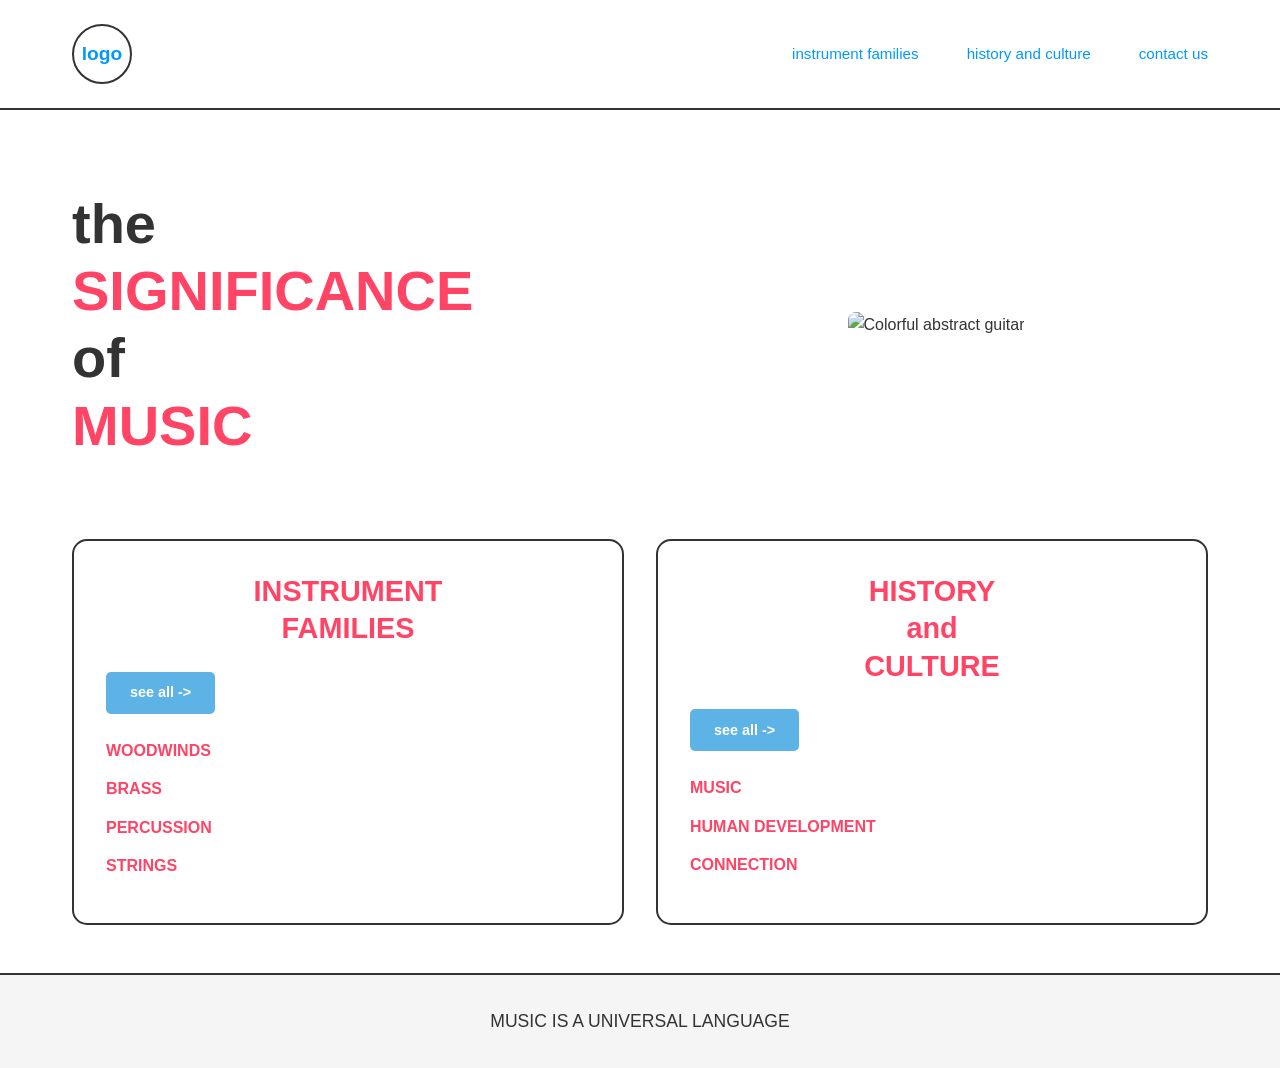
==== index.html @ 60ae44c4 "home page" ====
<!DOCTYPE html>
<html lang="en">
<head>
    <meta charset="UTF-8">
    <meta name="viewport" content="width=device-width, initial-scale=1.0">
    <title>Lexy Chater - The Significance of Music</title>
    <link rel="stylesheet" href="styles.css">
</head>
<body>
    <header>
        <div class="header-container">
            <div class="logo">logo</div>
            <nav>
                <a href="#">instrument families</a>
                <a href="#">history and culture</a>
                <a href="#">contact us</a>
            </nav>
        </div>
    </header>

    <main>
        <section class="hero">
            <h1>the<br><span class="highlight">SIGNIFICANCE</span><br>of<br><span class="highlight">MUSIC</span></h1>
            <div class="hero-image">
                <img src="../images/guitar.png" alt="Colorful abstract guitar">
            </div>
        </section>

        <section class="content">
            <div class="card instrument-families">
                <h2 class="card-title">INSTRUMENT<br>FAMILIES</h2>
                <a href="#" class="btn">see all -></a>
                <ul class="card-list">
                    <li>WOODWINDS</li>
                    <li>BRASS</li>
                    <li>PERCUSSION</li>
                    <li>STRINGS</li>
                </ul>
            </div>

            <div class="card history-culture">
                <h2 class="card-title">HISTORY<br>and<br>CULTURE</h2>
                <a href="#" class="btn">see all -></a>
                <ul class="card-list">
                    <li>MUSIC</li>
                    <li>HUMAN DEVELOPMENT</li>
                    <li>CONNECTION</li>
                </ul>
            </div>
        </section>
    </main>

    <footer>
        <p>MUSIC IS A UNIVERSAL LANGUAGE</p>
    </footer>
</body>
</html>
---- styles.css ----
/* Global Styles */
* {
    margin: 0;
    padding: 0;
    box-sizing: border-box;
}

body {
    font-family: Arial, sans-serif;
    line-height: 1.6;
    color: #333;
}

/* Header */
header {
    border-bottom: 2px solid #333;
    padding: 1.5rem 0;
}

.header-container {
    max-width: 1200px;
    margin: 0 auto;
    display: flex;
    align-items: center;
    justify-content: space-between;
    padding: 0 2rem;
}

.logo {
    font-size: 1.2rem;
    font-weight: bold;
    color: #0099ff;
    border: 2px solid #333;
    border-radius: 50%;
    width: 60px;
    height: 60px;
    display: flex;
    align-items: center;
    justify-content: center;
}

nav {
    display: flex;
    gap: 3rem;
}

nav a {
    color: #0099ff;
    text-decoration: none;
    font-size: 0.95rem;
    font-weight: 500;
    transition: color 0.3s ease;
}

nav a:hover {
    color: #0077cc;
}

/* Hero Section */
.hero {
    display: grid;
    grid-template-columns: 1fr 1fr;
    align-items: center;
    gap: 3rem;
    max-width: 1200px;
    margin: 3rem auto;
    padding: 2rem;
}

.hero h1 {
    font-size: 3.5rem;
    line-height: 1.2;
    color: #333;
    text-align: left;
}

.hero .highlight {
    color: #ff4466;
    font-weight: bold;
}

.hero-image {
    text-align: center;
}

.hero-image img {
    max-width: 100%;
    height: auto;
    border-radius: 8px;
}

/* Content Section */
.content {
    display: grid;
    grid-template-columns: 1fr 1fr;
    gap: 2rem;
    max-width: 1200px;
    margin: 3rem auto;
    padding: 0 2rem;
}

/* Cards */
.card {
    border: 2px solid #333;
    border-radius: 15px;
    padding: 2rem;
    position: relative;
}

.card-title {
    color: #ff4466;
    font-size: 1.8rem;
    margin-bottom: 1.5rem;
    text-align: center;
    line-height: 1.3;
}

.btn {
    display: inline-block;
    background-color: #5eb3e6;
    color: white;
    padding: 0.6rem 1.5rem;
    border-radius: 5px;
    text-decoration: none;
    font-size: 0.9rem;
    font-weight: bold;
    margin-bottom: 1.5rem;
    transition: background-color 0.3s ease;
}

.btn:hover {
    background-color: #2d88c7;
}

.card-list {
    list-style: none;
}

.card-list li {
    color: #ff4466;
    font-weight: bold;
    margin-bottom: 0.8rem;
    font-size: 1rem;
}

/* Footer */
footer {
    background-color: #f5f5f5;
    border-top: 2px solid #333;
    text-align: center;
    padding: 2rem;
    margin-top: 3rem;
    font-size: 1.1rem;
    font-weight: 500;
    color: #333;
}

/* Responsive Design */
@media (max-width: 768px) {
    .header-container {
        flex-direction: column;
        gap: 1rem;
    }

    nav {
        gap: 1rem;
        font-size: 0.85rem;
    }

    .hero {
        grid-template-columns: 1fr;
        gap: 2rem;
    }

    .hero h1 {
        font-size: 2.5rem;
    }

    .content {
        grid-template-columns: 1fr;
    }
}
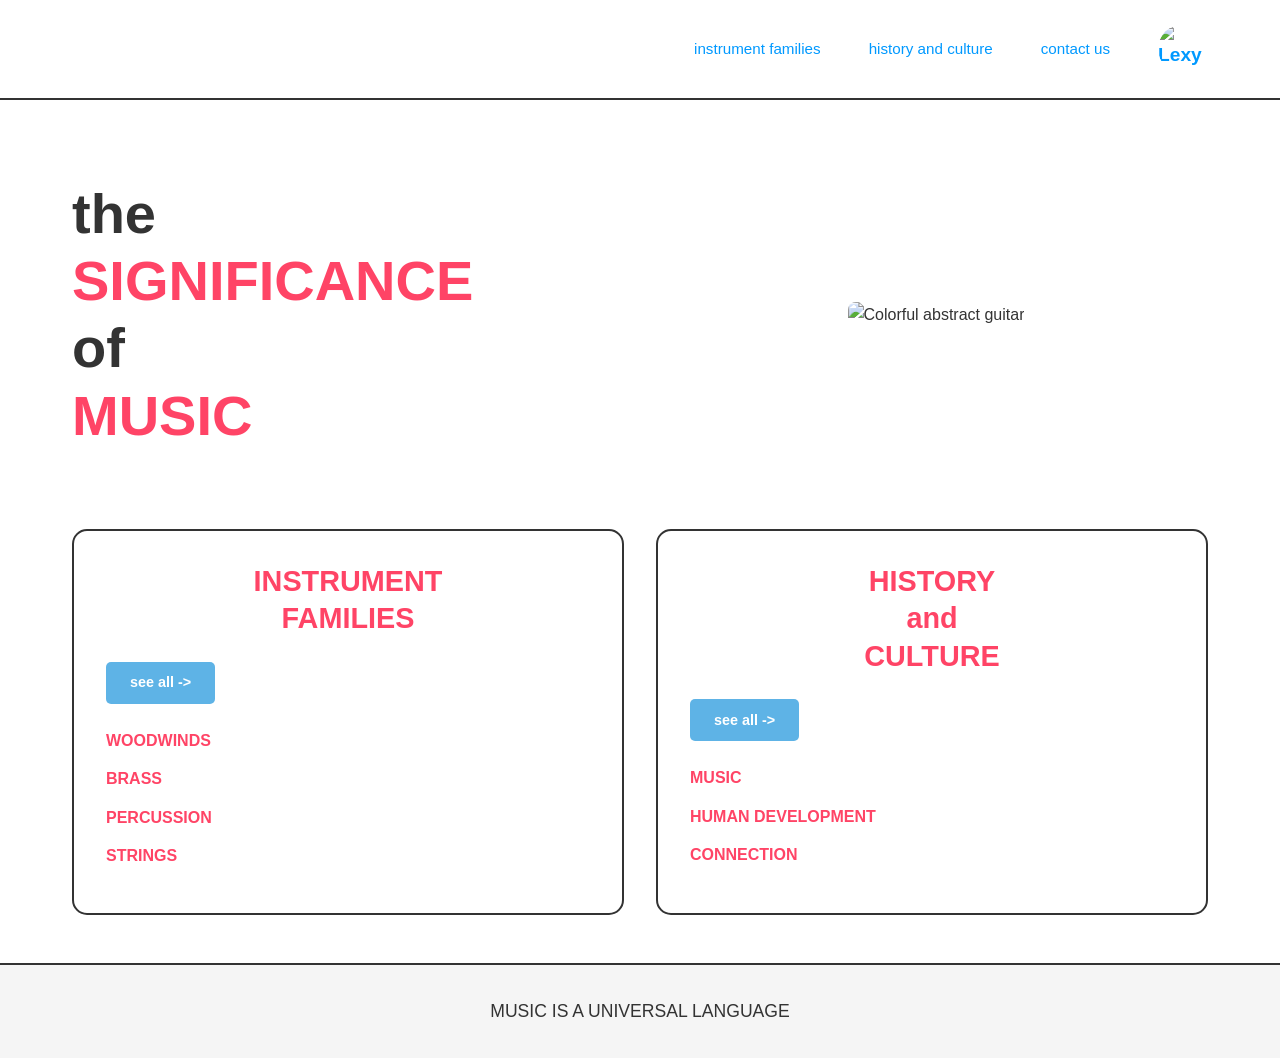
==== commit 69c57535: "home" ====
--- a/index.html
+++ b/index.html
@@ -9,12 +9,14 @@
 <body>
     <header>
         <div class="header-container">
-            <div class="logo">logo</div>
             <nav>
                 <a href="#">instrument families</a>
                 <a href="#">history and culture</a>
                 <a href="#">contact us</a>
             </nav>
+            <a href="index.html" class="logo">
+                <img src="../images/guitar.png" alt="Lexy Chater Logo">
+            </a>
         </div>
     </header>
 
@@ -22,7 +24,7 @@
         <section class="hero">
             <h1>the<br><span class="highlight">SIGNIFICANCE</span><br>of<br><span class="highlight">MUSIC</span></h1>
             <div class="hero-image">
-                <img src="../images/guitar.png" alt="Colorful abstract guitar">
+                <img src="../images/guitar-logo.jpg" alt="Colorful abstract guitar">
             </div>
         </section>
 
--- a/styles.css
+++ b/styles.css
@@ -22,21 +22,31 @@
     margin: 0 auto;
     display: flex;
     align-items: center;
-    justify-content: space-between;
+    justify-content: flex-end;
     padding: 0 2rem;
+    gap: 3rem;
 }
 
 .logo {
     font-size: 1.2rem;
     font-weight: bold;
     color: #0099ff;
-    border: 2px solid #333;
+    border: none;
     border-radius: 50%;
-    width: 60px;
-    height: 60px;
+    width: 50px;
+    height: 50px;
     display: flex;
     align-items: center;
     justify-content: center;
+    overflow: hidden;
+    text-decoration: none;
+}
+
+.logo img {
+    width: 100%;
+    height: 100%;
+    object-fit: cover;
+    border-radius: 50%;
 }
 
 nav {
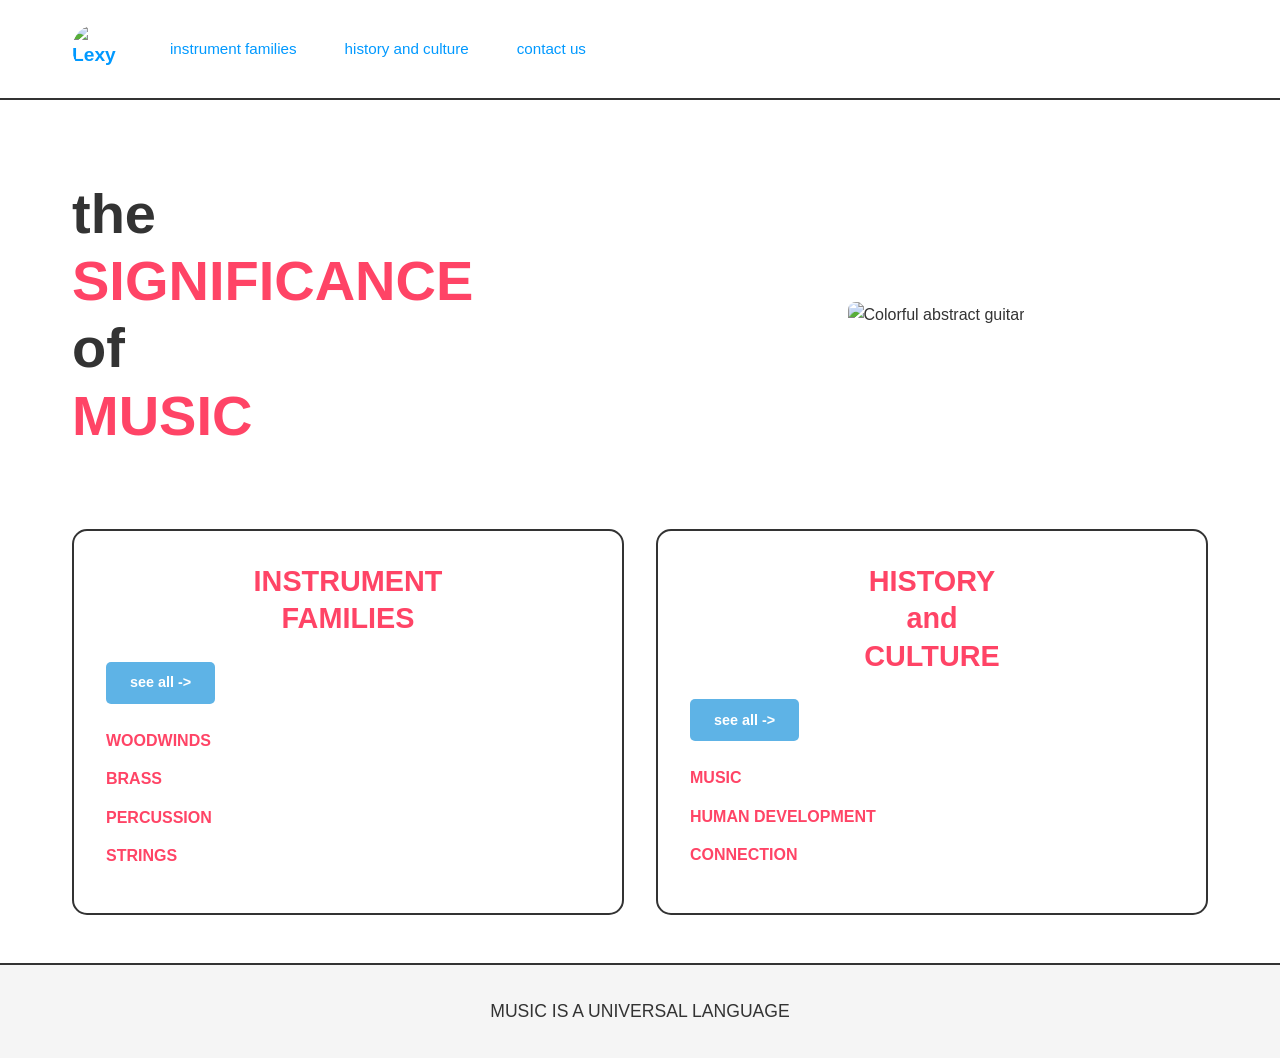
==== commit 2f4515b6: "main" ====
--- a/index.html
+++ b/index.html
@@ -9,14 +9,14 @@
 <body>
     <header>
         <div class="header-container">
+            <a href="index.html" class="logo">
+                <img src="../images/guitar.png" alt="Lexy Chater Logo">
+            </a>
             <nav>
                 <a href="#">instrument families</a>
                 <a href="#">history and culture</a>
                 <a href="#">contact us</a>
             </nav>
-            <a href="index.html" class="logo">
-                <img src="../images/guitar.png" alt="Lexy Chater Logo">
-            </a>
         </div>
     </header>
 
--- a/styles.css
+++ b/styles.css
@@ -22,7 +22,7 @@
     margin: 0 auto;
     display: flex;
     align-items: center;
-    justify-content: flex-end;
+    justify-content: flex-start;
     padding: 0 2rem;
     gap: 3rem;
 }
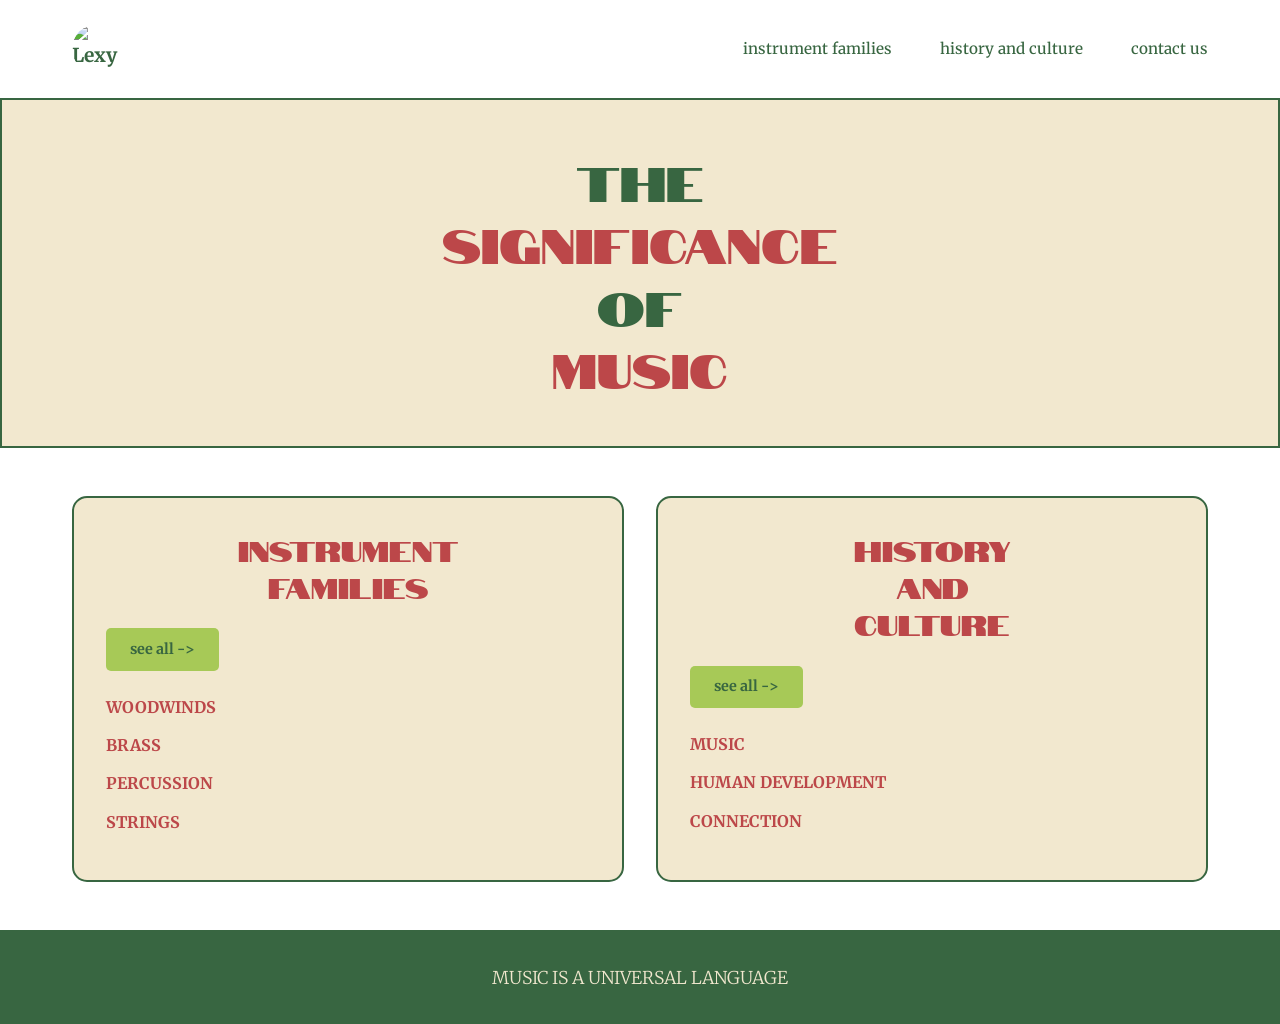
==== commit 910dd4e8: "main" ====
--- a/index.html
+++ b/index.html
@@ -10,7 +10,7 @@
     <header>
         <div class="header-container">
             <a href="index.html" class="logo">
-                <img src="../images/guitar.png" alt="Lexy Chater Logo">
+                <img src="../images/guitar-logo.jpg" alt="Lexy Chater Logo">
             </a>
             <nav>
                 <a href="#">instrument families</a>
@@ -20,14 +20,11 @@
         </div>
     </header>
 
+    <section class="hero-banner">
+        <h1>the<br><span class="highlight">SIGNIFICANCE</span><br>of<br><span class="highlight">MUSIC</span></h1>
+    </section>
+
     <main>
-        <section class="hero">
-            <h1>the<br><span class="highlight">SIGNIFICANCE</span><br>of<br><span class="highlight">MUSIC</span></h1>
-            <div class="hero-image">
-                <img src="../images/guitar-logo.jpg" alt="Colorful abstract guitar">
-            </div>
-        </section>
-
         <section class="content">
             <div class="card instrument-families">
                 <h2 class="card-title">INSTRUMENT<br>FAMILIES</h2>
--- a/styles.css
+++ b/styles.css
@@ -1,3 +1,14 @@
+/* Font Imports */
+@import url('https://fonts.googleapis.com/css2?family=Merriweather:wght@300;400&family=Notable&display=swap');
+
+/* Color Variables */
+:root {
+    --primary: #386641;
+    --secondary: #A7C957;
+    --accent1: #F2E8CF;
+    --accent2: #BC4749;
+}
+
 /* Global Styles */
 * {
     margin: 0;
@@ -6,14 +17,20 @@
 }
 
 body {
-    font-family: Arial, sans-serif;
+    font-family: 'Merriweather', serif;
+    font-weight: 300;
     line-height: 1.6;
-    color: #333;
+    color: var(--primary);
+}
+
+h1, h2, h3, h4, h5, h6 {
+    font-family: 'Notable', sans-serif;
+    font-weight: 400;
 }
 
 /* Header */
 header {
-    border-bottom: 2px solid #333;
+    border-bottom: 2px solid var(--primary);
     padding: 1.5rem 0;
 }
 
@@ -22,7 +39,7 @@
     margin: 0 auto;
     display: flex;
     align-items: center;
-    justify-content: flex-start;
+    justify-content: space-between;
     padding: 0 2rem;
     gap: 3rem;
 }
@@ -30,7 +47,7 @@
 .logo {
     font-size: 1.2rem;
     font-weight: bold;
-    color: #0099ff;
+    color: var(--primary);
     border: none;
     border-radius: 50%;
     width: 50px;
@@ -55,7 +72,7 @@
 }
 
 nav a {
-    color: #0099ff;
+    color: var(--primary);
     text-decoration: none;
     font-size: 0.95rem;
     font-weight: 500;
@@ -63,40 +80,29 @@
 }
 
 nav a:hover {
-    color: #0077cc;
+    color: var(--secondary);
 }
 
-/* Hero Section */
-.hero {
-    display: grid;
-    grid-template-columns: 1fr 1fr;
-    align-items: center;
-    gap: 3rem;
-    max-width: 1200px;
-    margin: 3rem auto;
-    padding: 2rem;
+/* Hero Banner Section */
+.hero-banner {
+    border: 2px solid var(--primary);
+    border-top: none;
+    padding: 3rem 2rem;
+    text-align: center;
+    background-color: var(--accent1);
 }
 
-.hero h1 {
-    font-size: 3.5rem;
-    line-height: 1.2;
-    color: #333;
-    text-align: left;
+.hero-banner h1 {
+    font-size: 3rem;
+    line-height: 1.3;
+    color: var(--primary);
+    max-width: 1200px;
+    margin: 0 auto;
 }
 
-.hero .highlight {
-    color: #ff4466;
-    font-weight: bold;
-}
-
-.hero-image {
-    text-align: center;
-}
-
-.hero-image img {
-    max-width: 100%;
-    height: auto;
-    border-radius: 8px;
+.hero-banner .highlight {
+    color: var(--accent2);
+    font-weight: 400;
 }
 
 /* Content Section */
@@ -111,14 +117,15 @@
 
 /* Cards */
 .card {
-    border: 2px solid #333;
+    border: 2px solid var(--primary);
     border-radius: 15px;
     padding: 2rem;
     position: relative;
+    background-color: var(--accent1);
 }
 
 .card-title {
-    color: #ff4466;
+    color: var(--accent2);
     font-size: 1.8rem;
     margin-bottom: 1.5rem;
     text-align: center;
@@ -127,8 +134,8 @@
 
 .btn {
     display: inline-block;
-    background-color: #5eb3e6;
-    color: white;
+    background-color: var(--secondary);
+    color: var(--primary);
     padding: 0.6rem 1.5rem;
     border-radius: 5px;
     text-decoration: none;
@@ -139,7 +146,8 @@
 }
 
 .btn:hover {
-    background-color: #2d88c7;
+    background-color: var(--primary);
+    color: var(--accent1);
 }
 
 .card-list {
@@ -147,7 +155,7 @@
 }
 
 .card-list li {
-    color: #ff4466;
+    color: var(--accent2);
     font-weight: bold;
     margin-bottom: 0.8rem;
     font-size: 1rem;
@@ -155,14 +163,14 @@
 
 /* Footer */
 footer {
-    background-color: #f5f5f5;
-    border-top: 2px solid #333;
+    background-color: var(--primary);
+    border-top: 2px solid var(--primary);
     text-align: center;
     padding: 2rem;
     margin-top: 3rem;
     font-size: 1.1rem;
-    font-weight: 500;
-    color: #333;
+    font-weight: 300;
+    color: var(--accent1);
 }
 
 /* Responsive Design */
@@ -177,15 +185,12 @@
         font-size: 0.85rem;
     }
 
-    .hero {
-        grid-template-columns: 1fr;
-        gap: 2rem;
+    .hero-banner h1 {
+        font-size: 2rem;
     }
+}
 
-    .hero h1 {
-        font-size: 2.5rem;
-    }
-
+@media (max-width: 500px) {
     .content {
         grid-template-columns: 1fr;
     }
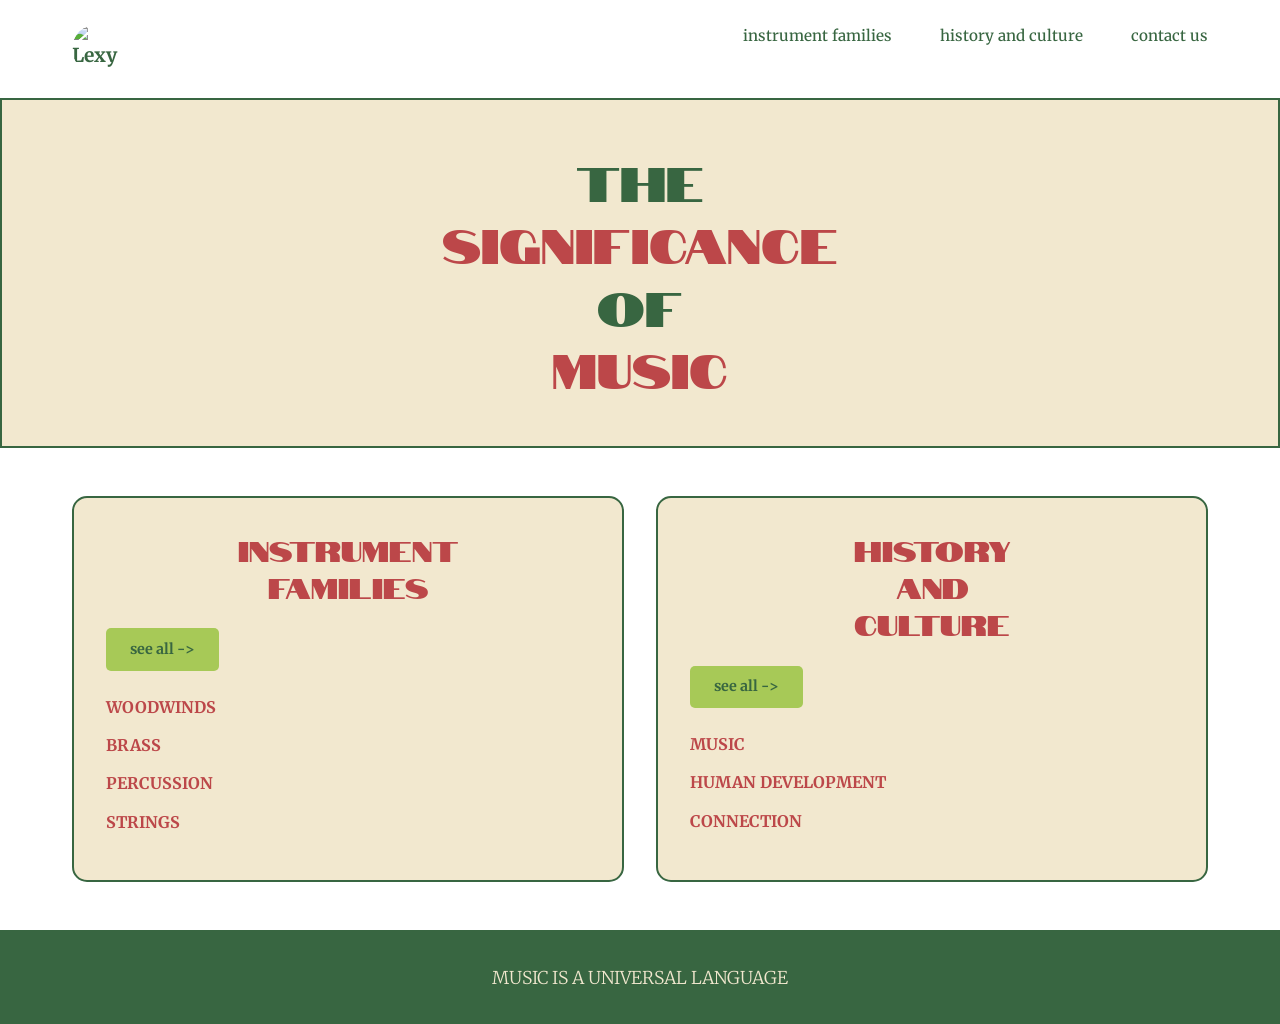
==== commit dcbcb8f3: "e" ====
--- a/index.html
+++ b/index.html
@@ -10,7 +10,7 @@
     <header>
         <div class="header-container">
             <a href="index.html" class="logo">
-                <img src="../images/guitar-logo.jpg" alt="Lexy Chater Logo">
+                <img src="images/guitar-logo.jpg" alt="Lexy Chater Logo">
             </a>
             <nav>
                 <a href="#">instrument families</a>
--- a/styles.css
+++ b/styles.css
@@ -17,14 +17,14 @@
 }
 
 body {
-    font-family: 'Merriweather', serif;
+    font-family: 'Merriweather';
     font-weight: 300;
     line-height: 1.6;
     color: var(--primary);
 }
 
 h1, h2, h3, h4, h5, h6 {
-    font-family: 'Notable', sans-serif;
+    font-family: 'Notable';
     font-weight: 400;
 }
 
@@ -38,7 +38,7 @@
     max-width: 1200px;
     margin: 0 auto;
     display: flex;
-    align-items: center;
+    align-items: left;
     justify-content: space-between;
     padding: 0 2rem;
     gap: 3rem;
@@ -175,11 +175,6 @@
 
 /* Responsive Design */
 @media (max-width: 768px) {
-    .header-container {
-        flex-direction: column;
-        gap: 1rem;
-    }
-
     nav {
         gap: 1rem;
         font-size: 0.85rem;
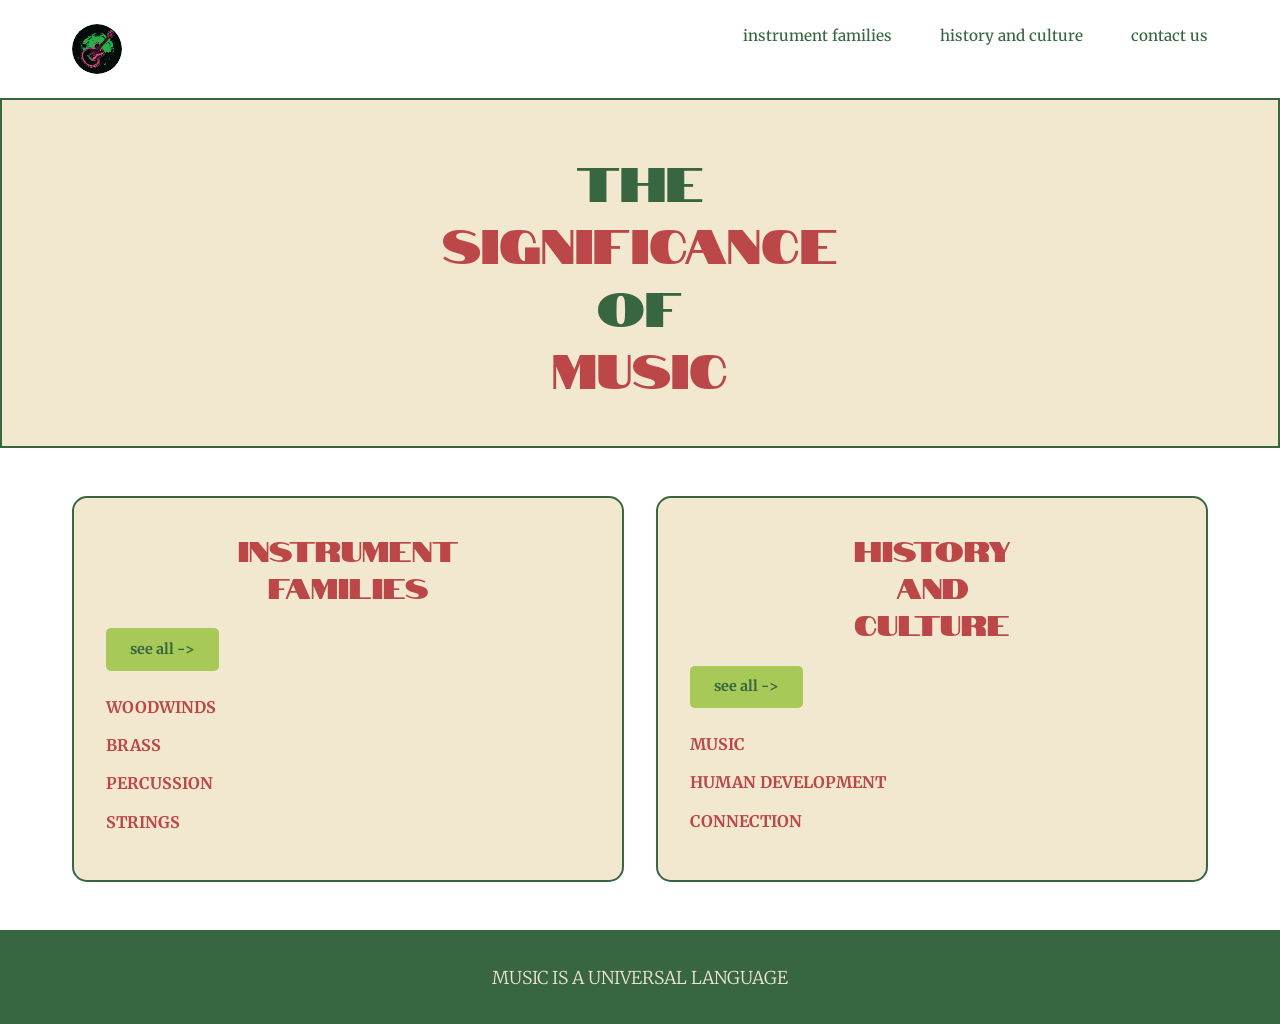
==== commit 1f798d5d: "Add images folder and update image path" ====
--- a/index.html
+++ b/index.html
@@ -10,7 +10,7 @@
     <header>
         <div class="header-container">
             <a href="index.html" class="logo">
-                <img src="images/guitar-logo.jpg" alt="Lexy Chater Logo">
+                <img src="images/guitar.jpg" alt="Lexy Chater Logo">
             </a>
             <nav>
                 <a href="#">instrument families</a>
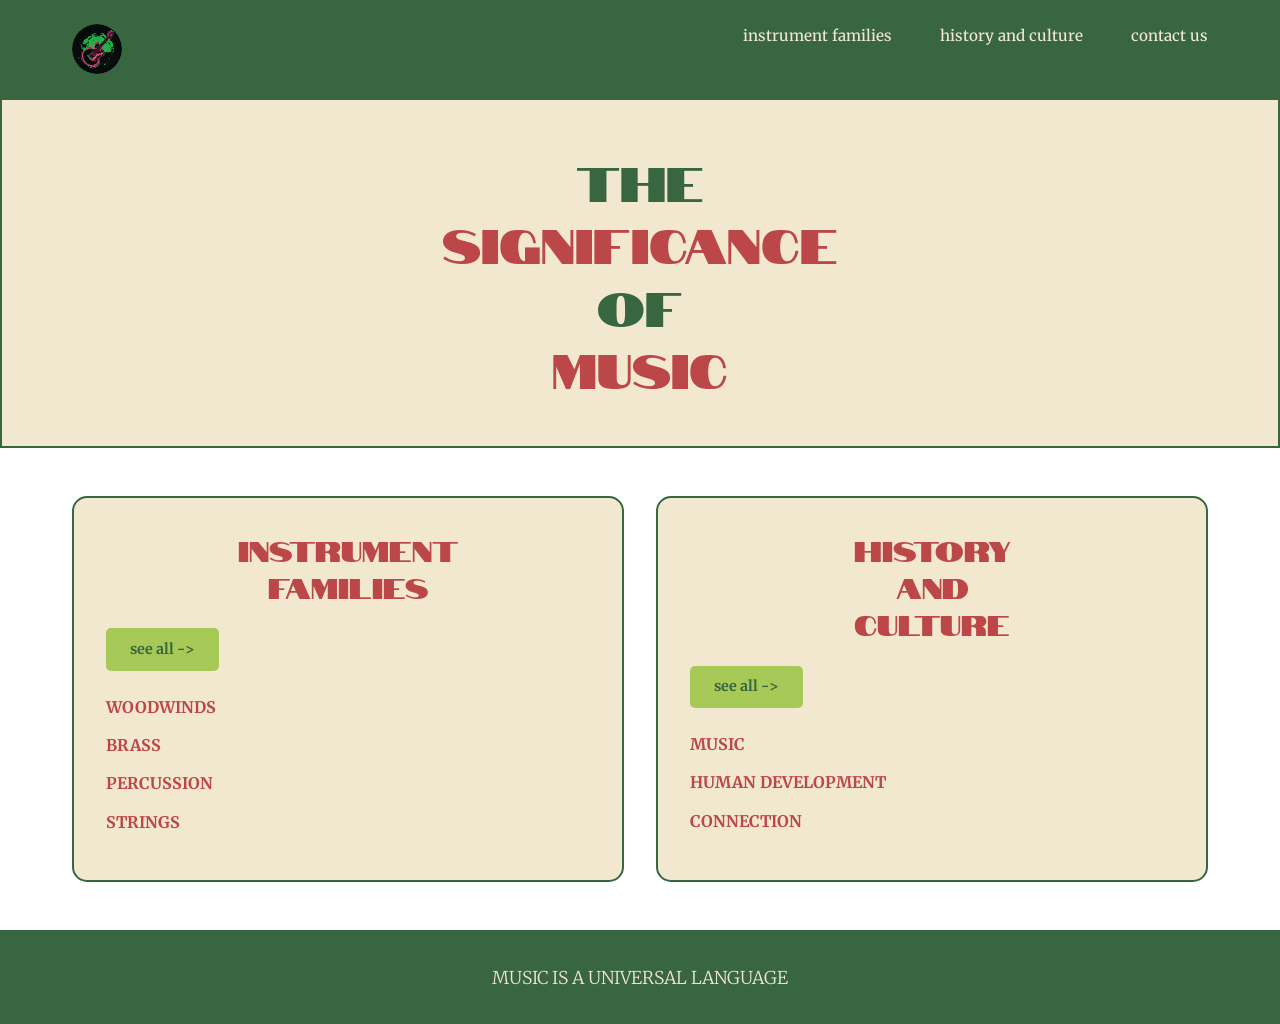
==== commit 1e44ac94: "e" ====
--- a/index.html
+++ b/index.html
@@ -13,9 +13,9 @@
                 <img src="images/guitar.jpg" alt="Lexy Chater Logo">
             </a>
             <nav>
-                <a href="#">instrument families</a>
-                <a href="#">history and culture</a>
-                <a href="#">contact us</a>
+                <a href="families.html">instrument families</a>
+                <a href="history.html">history and culture</a>
+                <a href="contact.html">contact us</a>
             </nav>
         </div>
     </header>
@@ -28,7 +28,7 @@
         <section class="content">
             <div class="card instrument-families">
                 <h2 class="card-title">INSTRUMENT<br>FAMILIES</h2>
-                <a href="#" class="btn">see all -></a>
+                <a href="families.html" class="btn">see all -></a>
                 <ul class="card-list">
                     <li>WOODWINDS</li>
                     <li>BRASS</li>
@@ -39,7 +39,7 @@
 
             <div class="card history-culture">
                 <h2 class="card-title">HISTORY<br>and<br>CULTURE</h2>
-                <a href="#" class="btn">see all -></a>
+                <a href="history.html" class="btn">see all -></a>
                 <ul class="card-list">
                     <li>MUSIC</li>
                     <li>HUMAN DEVELOPMENT</li>
--- a/styles.css
+++ b/styles.css
@@ -30,6 +30,7 @@
 
 /* Header */
 header {
+    background-color: var(--primary);
     border-bottom: 2px solid var(--primary);
     padding: 1.5rem 0;
 }
@@ -47,7 +48,7 @@
 .logo {
     font-size: 1.2rem;
     font-weight: bold;
-    color: var(--primary);
+    color: var(--accent1);
     border: none;
     border-radius: 50%;
     width: 50px;
@@ -72,7 +73,7 @@
 }
 
 nav a {
-    color: var(--primary);
+    color: var(--accent1);
     text-decoration: none;
     font-size: 0.95rem;
     font-weight: 500;
@@ -161,6 +162,59 @@
     font-size: 1rem;
 }
 
+/* Page Title Section */
+.page-title {
+    background-color: var(--accent1);
+    border: 2px solid var(--primary);
+    padding: 3rem 2rem;
+    text-align: center;
+}
+
+.page-title h1 {
+    font-size: 2.5rem;
+    color: var(--primary);
+}
+
+/* Families Grid */
+.families-grid {
+    display: grid;
+    grid-template-columns: repeat(2, 1fr);
+    gap: 2rem;
+    max-width: 1200px;
+    margin: 3rem auto;
+    padding: 0 2rem;
+}
+
+.family-card {
+    border: 2px solid var(--primary);
+    padding: 2rem;
+    text-align: center;
+    background-color: var(--accent1);
+}
+
+.family-card h2 {
+    color: var(--primary);
+    margin-bottom: 1rem;
+    font-size: 1.8rem;
+}
+
+.family-image {
+    width: 100%;
+    height: 200px;
+    background-color: #e0e0e0;
+    border: 2px dashed var(--primary);
+    margin: 1rem 0;
+    display: flex;
+    align-items: center;
+    justify-content: center;
+}
+
+.family-card p {
+    color: var(--primary);
+    font-size: 0.95rem;
+    line-height: 1.6;
+}
+
 /* Footer */
 footer {
     background-color: var(--primary);
@@ -189,4 +243,12 @@
     .content {
         grid-template-columns: 1fr;
     }
+
+    .families-grid {
+        grid-template-columns: 1fr;
+    }
+
+    .page-title h1 {
+        font-size: 1.8rem;
+    }
 }
